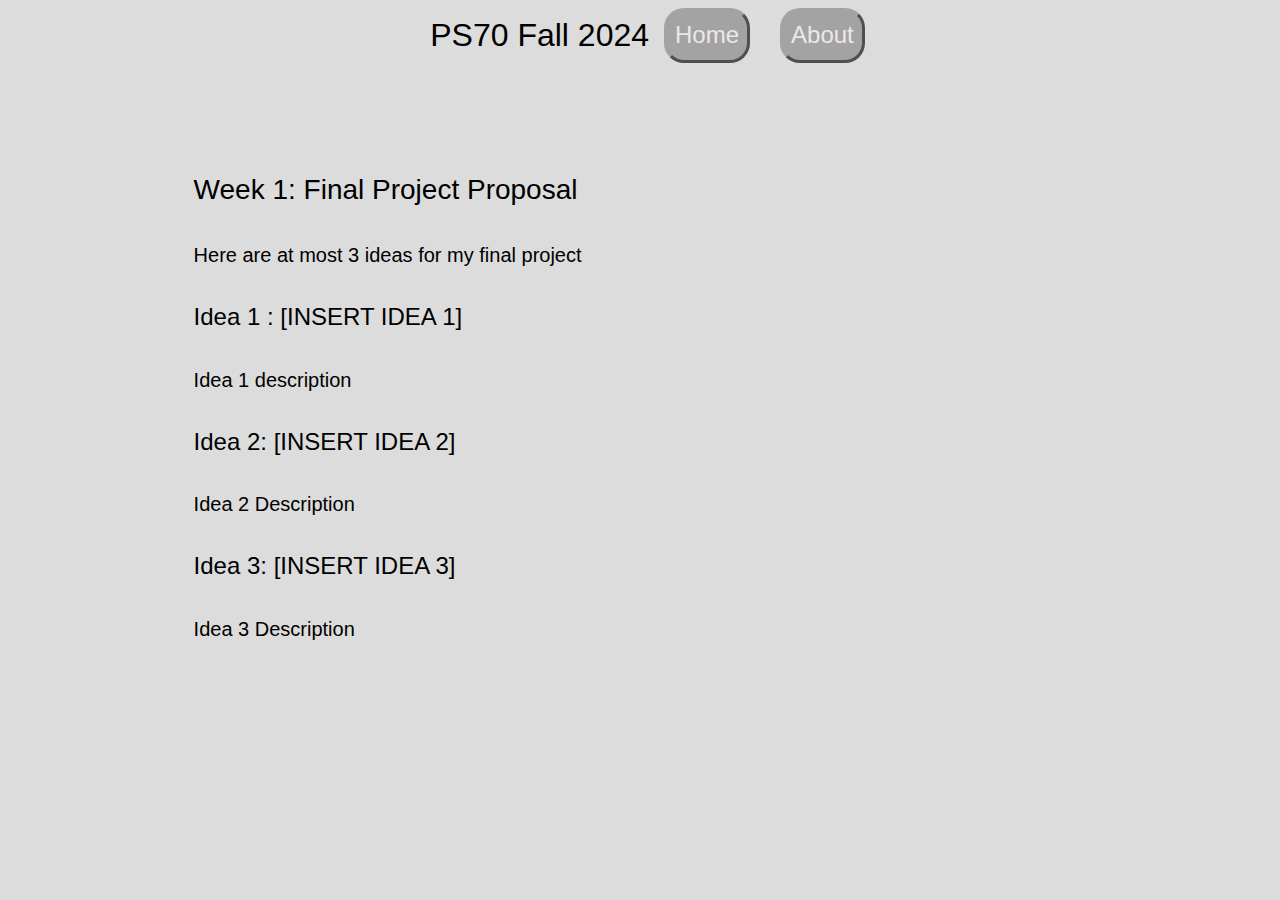
==== 01_intro/index.html @ f67cf791 "Added Website Template" ====
<!DOCTYPE html>
<html lang="en">

<title>PS70: Intro to Digital Fabrication </title>
<link href="https://cdn.jsdelivr.net/npm/bootstrap@5.1.1/dist/css/bootstrap.min.css" rel="stylesheet">
<link href="../style.css" rel="stylesheet">


<nav class="navbar navbar-expand-sm navbar-dark" style=" color: #EEE7E8;">
  <div style="align-items: center; justify-content: center;" class="container-fluid">
    <div class="flexrow">
      <h2 class="nav-title">PS70 Fall 2024</h2>
    </div>
    <div class="navbar-nav">
      <h4><a class="nav-link" href="../index.html">Home</a></h4>
      <h4><a class="nav-link" href="../about.html">About</a></h4>
    </div>
  </div>
</nav>

<body>
<xmp style="display:none;">
<div class="textcontainer">
<br></br>

<h3>Week 1: Final Project Proposal</h3>

<p class = "margin"></p>
Here are at most 3 ideas for my final project
<p class = "margin"></p>

<h4>Idea 1 : [INSERT IDEA 1]</h4>
<p class = "margin"></p>

Idea 1 description

<p class = "margin"></p>


<h4>Idea 2: [INSERT IDEA 2]</h4>
<p class = "margin"></p>

Idea 2 Description

<p class = "margin"></p>

<h4>Idea 3: [INSERT IDEA 3]</h4>
<p class = "margin"></p>

Idea 3 Description



</div>
</xmp>
</body>

<script src="../strapdown.js"></script>
<script src="https://cdn.jsdelivr.net/npm/bootstrap@5.0.2/dist/js/bootstrap.bundle.min.js" ></script>

</html>
---- style.css ----
body {
    font: 20px "Gill Sans", Verdana, sans-serif;
    line-height: 1.8;
    color: #000000;
    background-color: #dcdcdc;
    padding-top: 0px !important;
  }

.textcontainer {
  padding: 2% 10%;;
}

p {font-size: 16px;}
.margin {margin-bottom: 30px;}

a {
  color: #000000;
}

.container-fluid {
  padding: 0px;
  /*padding-bottom: 70px;*/
}

nav {
  background-color: #dcdcdc;
  color: #EEE7E8;
  padding: 50px 0px;
}

.navbar-nav {
  display: flex;
  justify-content: flex-start;
  gap: 30px;
}

.nav-title{
  margin-left: 15px;
  margin-right: 15px;
  color: #000000;
}

.nav-link {
  border: 3px outset #a3a3a3;
  border-radius: 20px;
  padding: 10px 30px;
  background-color: #a3a3a3;
  color: #EEE7E8;
  transition: 0.3s;
}

.nav-link:hover {
  border: 3px outset #FFFFFF;
  border-radius: 20px;
  padding: 10px 30px;
  background-color: #a3a3a3;
  transition: 0.3s;
}

#btn {
  border: 3px outset #FFFFFF;
  border-radius: 40px;
  padding: 10px 30px;
  background-color: #a3a3a3;
  color: #000000;
  transition: 0.3s;
}

#btn:hover {
  border: 3px inset #FFFFFF;
  border-radius: 40px;
  padding: 10px 30px;
  background-color: #a3a3a3;
  transition: 0.3s;
}

.row {
  margin: auto auto;
}

.flexrow {
  display: flex;
  justify-content: space-evenly;
}

.center-row {
  display: flex;
  justify-content: center;
}

code {
  background-color: #2d2b33;
  color: #EEE7E8;
  font-family: 'Courier New', Courier, monospace;
}

.caption {
  color: gray;
  font-size: 16px;
  text-align: center;
  font-style: italic;
}

#aboutme {
  padding: 20px;
}
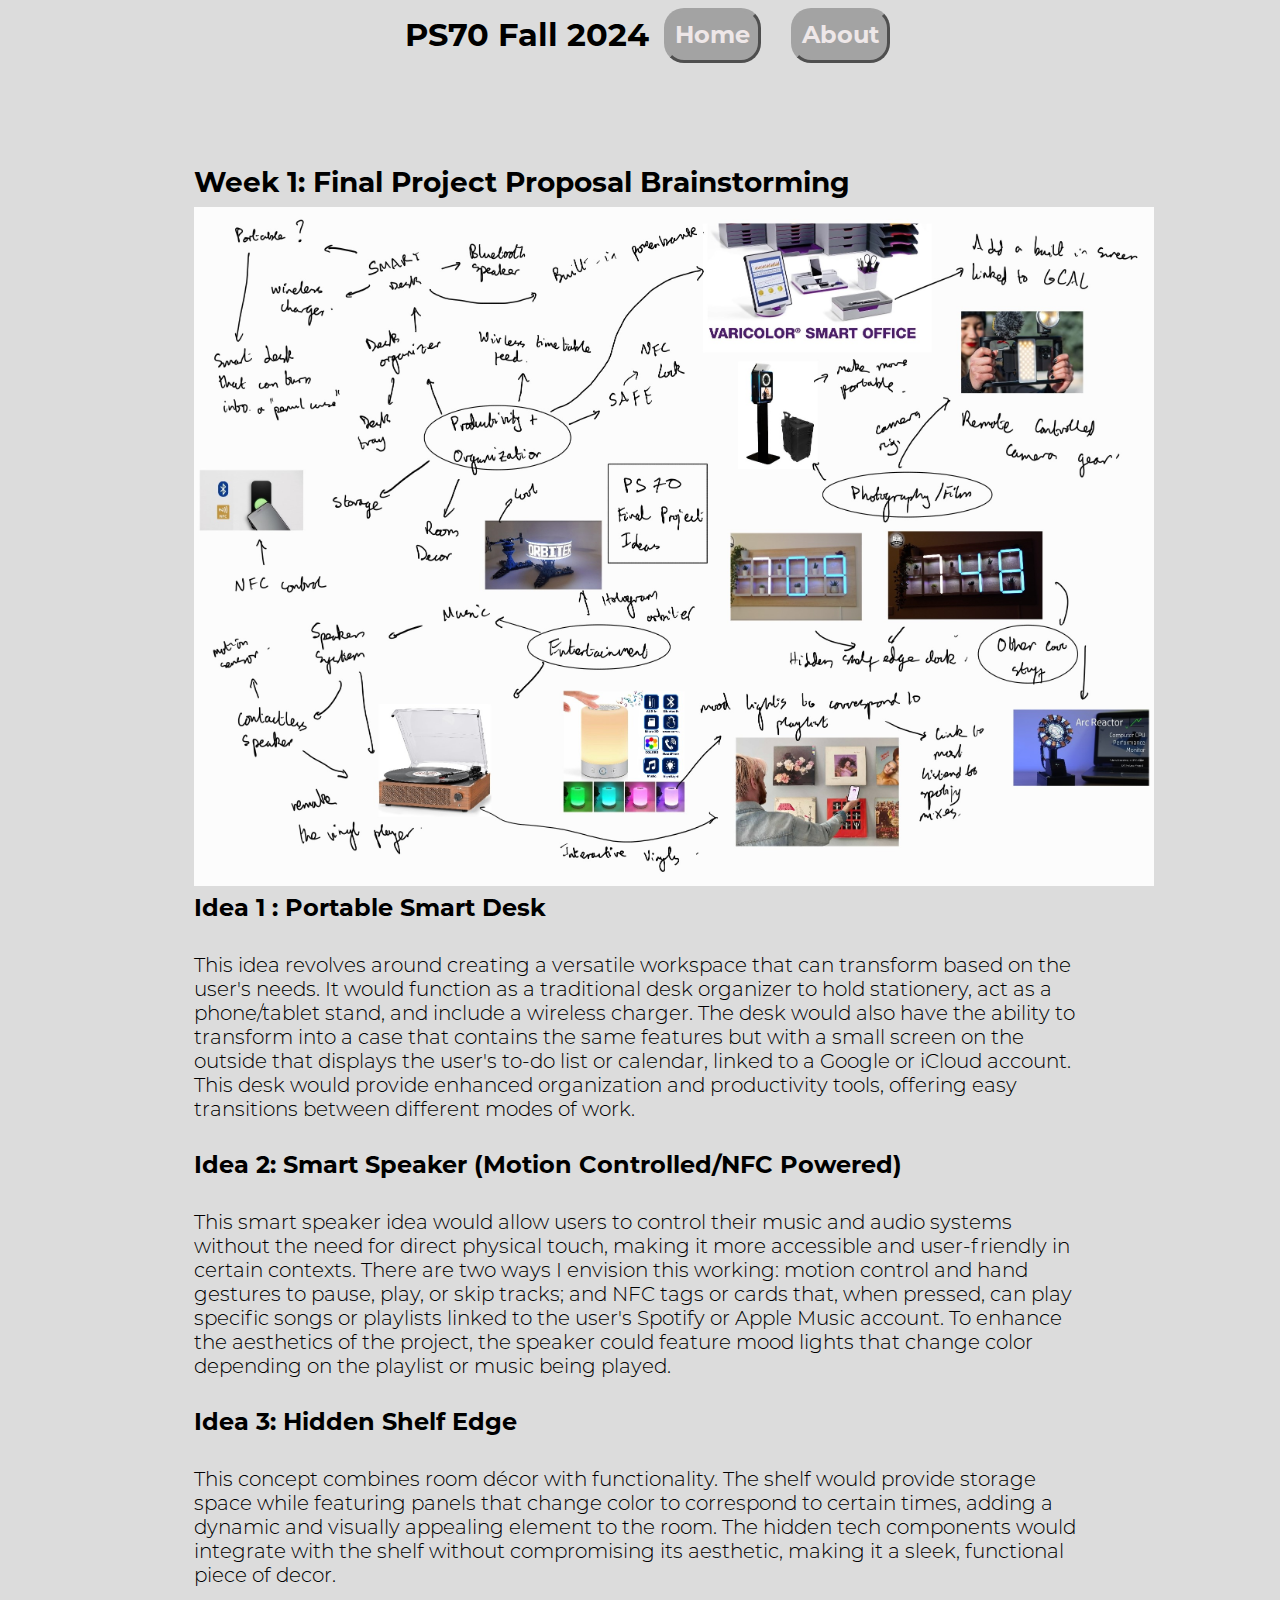
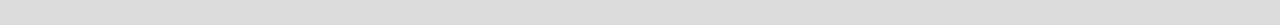
==== commit 791cc4af: "9/12/24" ====
--- a/01_intro/index.html
+++ b/01_intro/index.html
@@ -23,32 +23,31 @@
 <div class="textcontainer">
 <br></br>
 
-<h3>Week 1: Final Project Proposal</h3>
+<h3>Week 1: Final Project Proposal Brainstorming<h3>
 
-<p class = "margin"></p>
-Here are at most 3 ideas for my final project
-<p class = "margin"></p>
+<img style = "width: 75vw" src="./PS70-Final-Project-Brainstorming.jpg" alt="PS70-Final-Project-Brainstorming">
 
-<h4>Idea 1 : [INSERT IDEA 1]</h4>
-<p class = "margin"></p>
 
-Idea 1 description
-
+<h4> Idea 1 : Portable Smart Desk</h4>
+<p  class = "margin"></p>
+<p style = "font: 20px Montserrat-Light">
+This idea revolves around creating a versatile workspace that can transform based on the user's needs. It would function as a traditional desk organizer to hold stationery, act as a phone/tablet stand, and include a wireless charger. The desk would also have the ability to transform into a case that contains the same features but with a small screen on the outside that displays the user's to-do list or calendar, linked to a Google or iCloud account. This desk would provide enhanced organization and productivity tools, offering easy transitions between different modes of work.
+</p>
 <p class = "margin"></p>
 
 
-<h4>Idea 2: [INSERT IDEA 2]</h4>
+<h4>Idea 2: Smart Speaker (Motion Controlled/NFC Powered)</h4>
+<p class = "margin"></p>
+<p style = "font: 20px Montserrat-Light"?>
+This smart speaker idea would allow users to control their music and audio systems without the need for direct physical touch, making it more accessible and user-friendly in certain contexts. There are two ways I envision this working: motion control and hand gestures to pause, play, or skip tracks; and NFC tags or cards that, when pressed, can play specific songs or playlists linked to the user's Spotify or Apple Music account. To enhance the aesthetics of the project, the speaker could feature mood lights that change color depending on the playlist or music being played.
+</p>
 <p class = "margin"></p>
 
-Idea 2 Description
-
+<h4>Idea 3: Hidden Shelf Edge</h4>
 <p class = "margin"></p>
-
-<h4>Idea 3: [INSERT IDEA 3]</h4>
-<p class = "margin"></p>
-
-Idea 3 Description
-
+<p style = "font: 20px Montserrat-Light"?>
+This concept combines room décor with functionality. The shelf would provide storage space while featuring panels that change color to correspond to certain times, adding a dynamic and visually appealing element to the room. The hidden tech components would integrate with the shelf without compromising its aesthetic, making it a sleek, functional piece of decor.
+</p>
 
 
 </div>
--- a/style.css
+++ b/style.css
@@ -1,13 +1,34 @@
 body {
-    font: 20px "Gill Sans", Verdana, sans-serif;
+    font: 18px "Montserrat-Bold";
     line-height: 1.8;
     color: #000000;
     background-color: #dcdcdc;
     padding-top: 0px !important;
-  }
+}
+a{
+  text-decoration: none;
+}
+
+@font-face{
+  font-family: "Montserrat-Bold";
+  src: url('./fonts/Montserrat-Bold.otf');
+}
+
+@font-face{
+  font-family: "Montserrat-Light";
+  src: url('./fonts/Montserrat-Light.otf');
+}
 
 .textcontainer {
   padding: 2% 10%;;
+}
+.icon{
+  font: 18px "Montserrat-Light";
+  transform: scale(1);
+  transition: transform 1s;
+}
+.icon:hover {
+  transform: scale(1.05);
 }
 
 p {font-size: 16px;}
